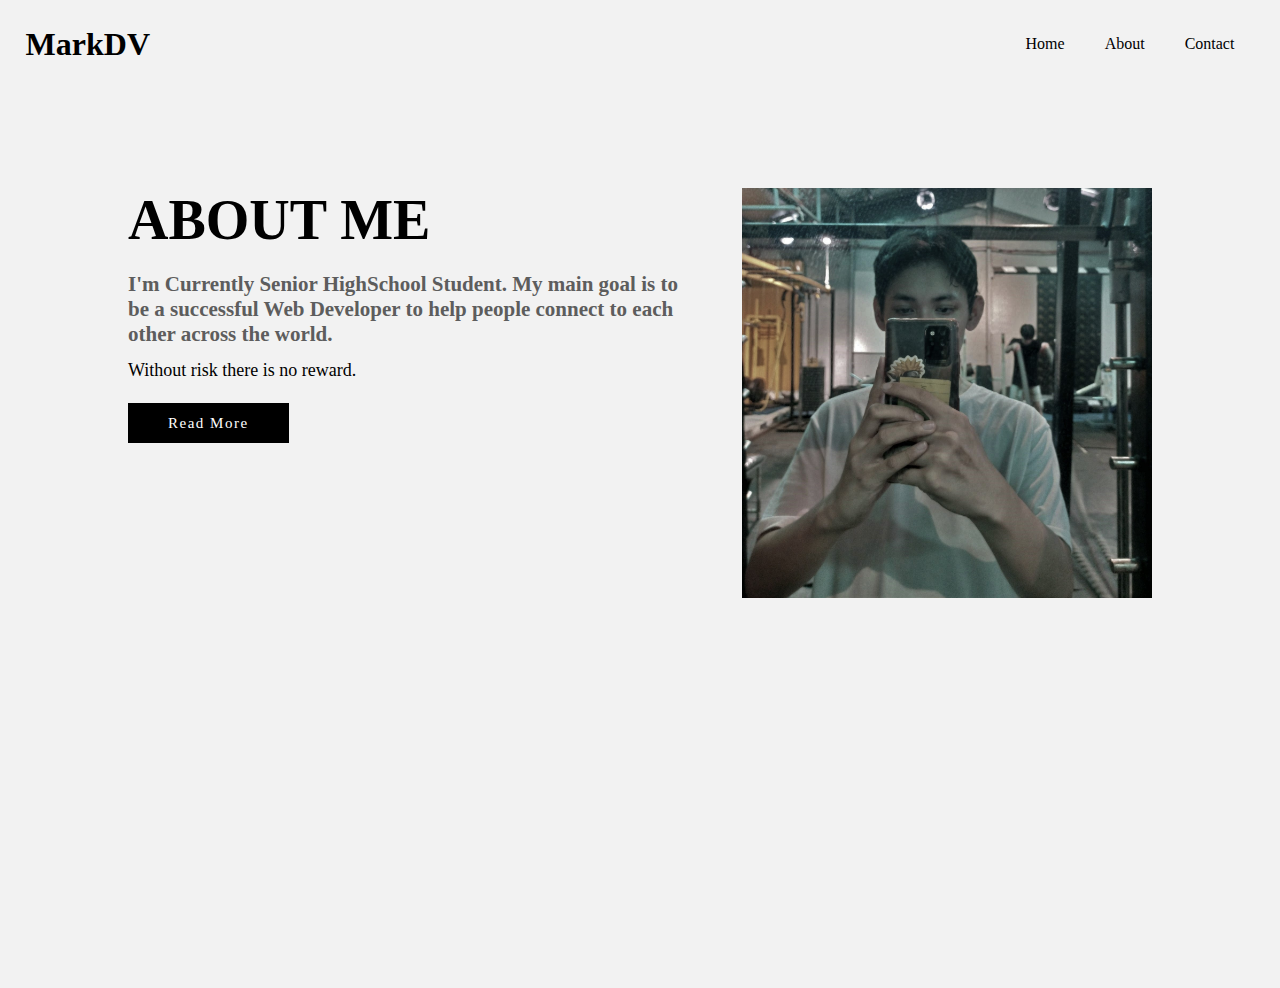
==== about.html @ a46acbf6 "first commit" ====
<!DOCTYPE html>
<html lang="en">
<head>
    <meta charset="UTF-8">
    <meta http-equiv="X-UA-Compatible" content="IE=edge">
    <meta name="viewport" content="width=device-width, initial-scale=1.0">
    <link rel="stylesheet" href="style.css">
    <link rel="stylesheet" href="https://cdnjs.cloudflare.com/ajax/libs/font-awesome/6.3.0/css/all.min.css" integrity="sha512-SzlrxWUlpfuzQ+pcUCosxcglQRNAq/DZjVsC0lE40xsADsfeQoEypE+enwcOiGjk/bSuGGKHEyjSoQ1zVisanQ==" crossorigin="anonymous" referrerpolicy="no-referrer" />
    <title>About Me</title>
</head>
<body>
    <main>
        <nav>
            <h1>MarkDV</h1>
            <div class="nav-links" id="navLinks">
                <i class="fa-solid fa-xmark" onclick="navClose()"></i>
                <ul>
                    <li><a href="/index.html">Home</a></li>
                    <li><a href="/about.html">About</a></li>
                    <li><a href="/contact.html">Contact</a></li>
                </ul>
            </div>
            <i class="fa-solid fa-bars" onclick="navOpen()"></i>
        </nav>
            <div class="section">
                <div class="container">
                    <div class="content-section">
                        <div class="title">
                            <h1>About Me</h1>
                        </div>
                        <div class="content">
                            <h3>I'm Currently Senior HighSchool Student. My main goal is to be a successful Web Developer to help people connect to each other across the world. </h3>
                            <p>Without risk there is no reward.</p>
                            <div class="button">
                                <a href="">Read More</a>
                            </div>
                        </div>
                    </div>
                    <div class="image-section">
                        <img src="./img/me.jpg" alt="">
                    </div>
                </div>
            </div>
            <!------ Javascript ------>            
            <script>

                const navLinks = document.getElementById("navLinks");

                function navClose() {
                    navLinks.style.right = "-200px"
                }

                function navOpen() {
                    navLinks.style.right = "0"
                }

            </script>
    </main>
</body>
</html>
---- style.css ----
* {
    margin: 0;
    padding: 0;
    box-sizing: border-box;
    font-family: Poppins;
}

body {
    background-color: #f2f2f2;
}

main {
    width: 100%;
    height: 100vh;
    background-color: #f2f2f2;
}

nav {
    display: flex;
    align-items: center;
    justify-content: space-between;
    padding: 2%;
    background-color: #f2f2f2;
}

nav h1 {
    color: #000;
}

.nav-links ul {
    display: flex;
    list-style-type: none;
}

nav .fa-solid {
    display: none;
}

.nav-links li a {
    text-decoration: none;
    color: #000;
    margin: 0 20px;
}

.main-page {
    padding: 3%;
}

.row {
    display: flex;
}

.col-1 {
    flex-basis: 50%;
}

.col-1 h1 {
    margin-top: 200px;
}

.col-2 img {
    width: 600px;
    margin-top: 70px;
}

.skills {
    display: flex;
}

.skills i {
    margin: 40px 14px;
    width: 30px;
    cursor: pointer;
    font-size: 30px;
}

footer {
    display: flex;
    align-items: center;
    justify-content: center;
    flex-direction: column;
    padding: 3%;
}

footer h3 {
    margin-bottom: 15px;
}

.footerline {
    width: 100%;
    height: 1px;
    background-color: #000;
}

.socialmedia {
    display: flex;
    align-items: center;
    justify-content: space-around;
}

.socialmedia i {
    font-size: 20px;
    color: #000;
    margin: 20px;
}
/*----- contact ----*/
.contact {
    width: 100%;
    height: 100vh;
}

.contact h1 {
    margin: 50px 0;
}

.contact-container {
    display: flex;
    align-items: center;
    flex-direction: column;
    justify-content: center;
}

.contact-container form {
    border-radius: 10px;
    
    padding: 15px;
    display: flex;
    flex-direction: column;
    gap: 10px;
    width: 350px;
    align-items: center;
    justify-content: center;
    box-shadow: rgba(0, 0, 0, 0.25) 0px 54px 55px, rgba(0, 0, 0, 0.12) 0px -12px 30px, rgba(0, 0, 0, 0.12) 0px 4px 6px, rgba(0, 0, 0, 0.17) 0px 12px 13px, rgba(0, 0, 0, 0.09) 0px -3px 5px;
}

.contact-container form input {
    border: none;
    outline: none;
    padding: 10px;
    border-radius: 8px;
    width: 300px;
}

.contact-container form textarea {
    padding: 10px;
    outline: none;
    border: none;
    width: 300px;
}

.contact-container form button {
    border: none;
    padding: 10px 15px;
    background-color: #000;
    color: #fff;
    cursor: pointer;
    width: 100px;
    border-radius: 9px;
    font-weight: bold;
}
/*----- about ----*/
.section {
    width: 100%;
    height: 100vh;
    background-color: #f2f2f2;
}

.container {
    width: 80%;
    min-height: 100vh;
    margin: auto;
    padding-top: 100px;
}

.content-section {
    float: left;
    width: 55%;
}

.image-section {
    float: right;
    width: 40%;
}

.image-section img {
    width: 100%;
    height: auto;
}

.content-section .title {
    text-transform: uppercase;
    font-size: 28px;
}

.content-section .content h3 {
    margin-top: 20px;
    color: #5d5d5d;
    font-size: 21px;
}

.content-section .content p {
    margin-top: 10px;
    font-size: 18px;
    line-height: 1.5;
}

.content-section .content .button {
    margin-top: 30px;
    cursor: pointer;
}

.content-section .content .button a {
    background-color: #000;
    padding: 12px 40px;
    text-decoration: none;
    color: #fff;
    font-size: 15px;
    letter-spacing: 1.5px;
}

.content-section .content .button a:hover {
    background-color: #808080;
    color: #fff;
}

.content-section .social {
    margin: 40px 40px;
}

.content-section .social i {
    font-size: 25px;
    padding: 0 10px;
    color: #000;
}

.content-section .social i:hover {
    color: #808080;
}

/*-------- nav -----*/
@media only screen and (max-width: 820px) {

    body {
        overflow-x: hidden;
    }

    nav .nav-links {
        position: absolute;
        right: 0 ;
        top: 0;
        background-color: #000;
        width: 200px;
        height: 100vh;
        transition: 0.5s;
    }

    nav .nav-links ul {
        display: flex;
        flex-direction: column;
        justify-content: center;
        padding: 30px;
    }

    nav .nav-links ul li {
        margin-top: 15px;
    }

    nav .nav-links li a {
        color: #fff;
    }

    nav .fa-solid {
        color: #fff;
        display: block;
        font-size: 20px;
        cursor: pointer;
        margin: 15px;
    }

    nav .fa-bars {
        color: #000;
    }
}


/*------ About -----*/
@media screen and (max-width: 820px) {

    .container {
        width: 80%;
        min-height: 100vh;
        margin: auto;
        padding-top: 50px;
    }

    .content-section {
        float: none;
        width: 100%;
        display: block;
        margin: auto;
    }

    .image-section {
        float: none;
        width: 100%;
    }

    .image-section img {
        width: 100%;
        height: auto;
        display: block;
        margin: auto;
    }

    .content-section .title {
        text-align: center;
        font-size: 19px;
    }

    .content h3 {
        text-align: center;
    }

    .content p {
        text-align: center;
    }

    .content-section .content .button {
        text-align: center;
        margin: 45px;
    }

    .content-section .content .button a {
        padding: 9px 30px;
    }

    .content-section .social {
        text-align: center;
    }

}
    

/*---------- mainpage----*/
@media screen and (max-width: 820px) {
    

    nav h1 {
        font-size: 25px;
        padding: 20px;
    }

    .main-page {
        padding: 2%;
    }

    .col-1 h1 {
        text-align: center;
        margin-bottom: 15px;
    }
    
    .col-1 p {
        text-align: center;
    }

    .col-2 img {
        width: 400px;
        margin: 40px;
    }


    .skills i {
        margin: 40px 14px;
        width: 70px;
        font-size: 30px;
        text-align: center;
    }



    .container {
        display: flex;
        flex-direction: column;
        align-items: center;
    }


    .row {
        display: flex;
        flex-wrap: wrap;
        justify-content: center;
    }

    .footer-container {
        flex-direction: column;
        text-align: center;
    }
    
    .socialmedia {
        margin-top: 20px;
    }

}
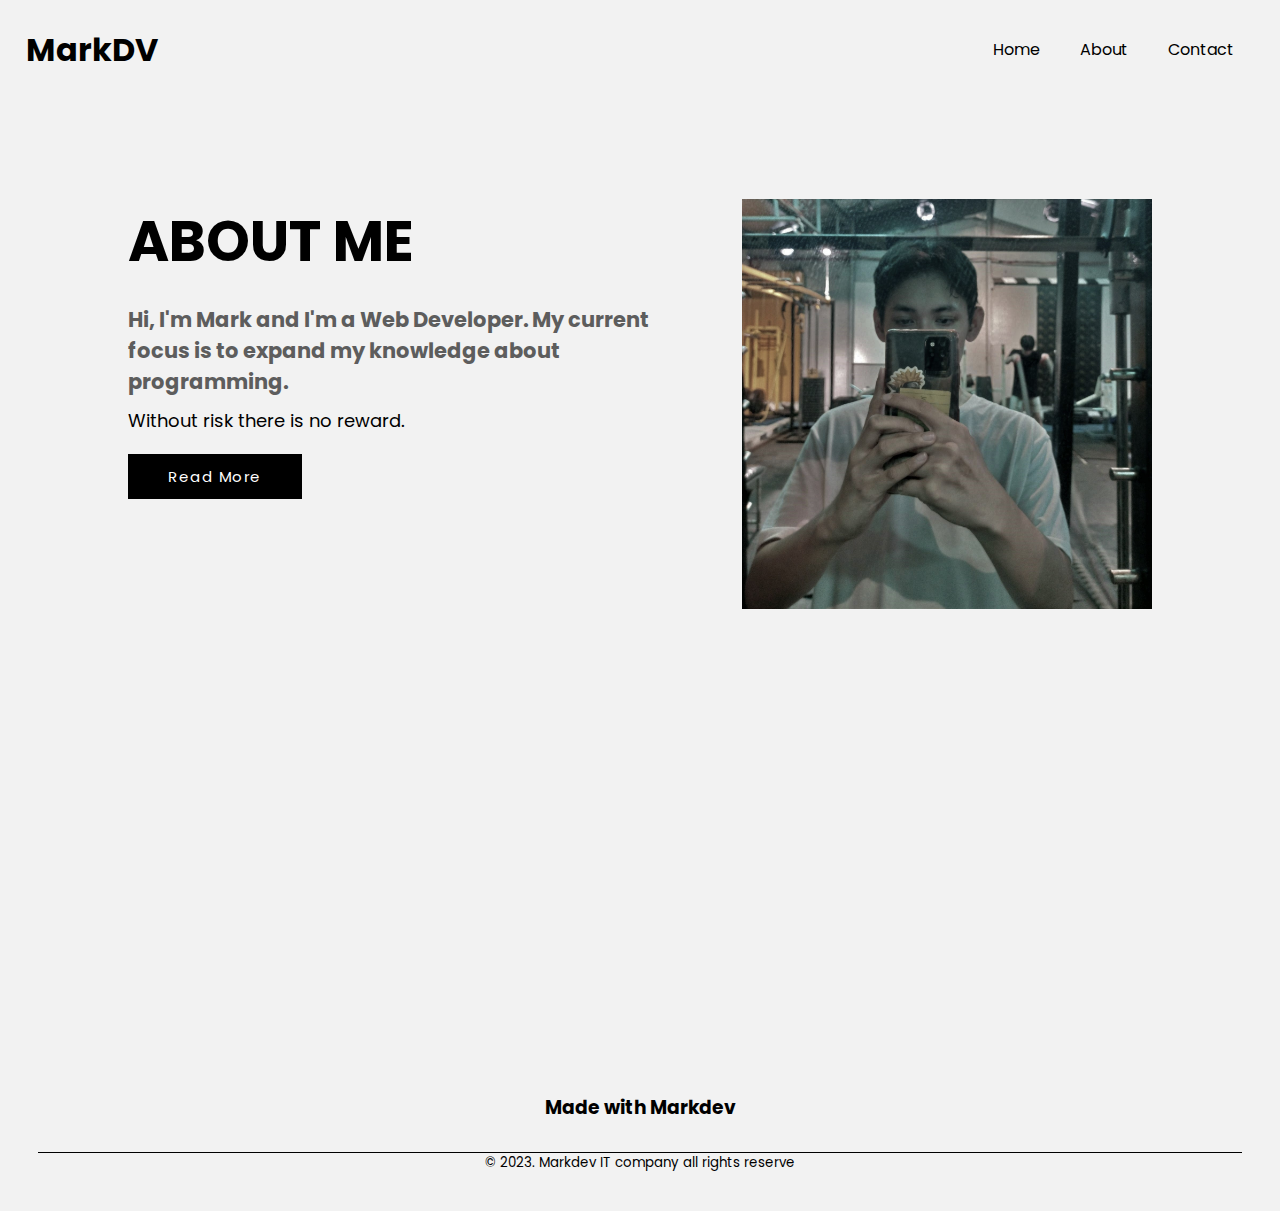
==== commit aa99e20e: "new" ====
--- a/about.html
+++ b/about.html
@@ -29,7 +29,7 @@
                             <h1>About Me</h1>
                         </div>
                         <div class="content">
-                            <h3>I'm Currently Senior HighSchool Student. My main goal is to be a successful Web Developer to help people connect to each other across the world. </h3>
+                            <h3>Hi, I'm Mark and I'm a Web Developer. My current focus is to expand my knowledge about programming. </h3>
                             <p>Without risk there is no reward.</p>
                             <div class="button">
                                 <a href="">Read More</a>
@@ -40,6 +40,20 @@
                         <img src="./img/me.jpg" alt="">
                     </div>
                 </div>
+            </div>
+            <div>
+                <footer>
+                    <div class="footer-container">
+                        <h3>Made with Markdev</h3>
+                        <div class="socialmedia">
+                            <a href="https://www.facebook.com/markstephen.arique"><i class="fa-brands fa-facebook"></i></a>
+                            <a href="https://github.com/Ezlics"><i class="fa-brands fa-github"></i></a>
+                            <a href="https://twitter.com/mrkarqs"><i class="fa-brands fa-twitter"></i></a>
+                        </div>
+                    </div>
+                    <div class="footerline"></div>
+                    <small>© 2023. Markdev IT company all rights reserve</small>
+                </footer>
             </div>
             <!------ Javascript ------>            
             <script>
--- a/style.css
+++ b/style.css
@@ -1,3 +1,5 @@
+@import url('https://fonts.googleapis.com/css2?family=Poppins:ital,wght@0,300;0,400;0,500;0,600;1,400&display=swap');
+
 * {
     margin: 0;
     padding: 0;
@@ -7,6 +9,7 @@
 
 body {
     background-color: #f2f2f2;
+    overflow-x: hidden;
 }
 
 main {
@@ -26,6 +29,7 @@
 nav h1 {
     color: #000;
 }
+
 
 .nav-links ul {
     display: flex;
@@ -83,7 +87,7 @@
 }
 
 footer h3 {
-    margin-bottom: 15px;
+    margin-top: 55px;
 }
 
 .footerline {
@@ -240,17 +244,14 @@
 /*-------- nav -----*/
 @media only screen and (max-width: 820px) {
 
-    body {
+    nav .nav-links {
         overflow-x: hidden;
-    }
-
-    nav .nav-links {
         position: absolute;
-        right: 0 ;
+        right: 0;
         top: 0;
         background-color: #000;
         width: 200px;
-        height: 100vh;
+        height: 100%;
         transition: 0.5s;
     }
 
@@ -286,6 +287,7 @@
 /*------ About -----*/
 @media screen and (max-width: 820px) {
 
+
     .container {
         width: 80%;
         min-height: 100vh;
@@ -338,25 +340,39 @@
         text-align: center;
     }
 
-}
+    footer {
+        margin-top: 250px;
+    }
     
-
-/*---------- mainpage----*/
-@media screen and (max-width: 820px) {
+    .footer-container {
+        flex-direction: column;
+        text-align: center;
+    }
+}
     
 
+@media screen and (max-width: 600px) {
+    
+    .mainpage-container {
+        width: 60%;
+        min-height: 100vh;
+        margin: auto;
+        padding-top: 20px;
+    }
+
     nav h1 {
-        font-size: 25px;
+        font-size: 30px;
         padding: 20px;
     }
 
     .main-page {
-        padding: 2%;
+        padding: 3%;
     }
 
     .col-1 h1 {
         text-align: center;
         margin-bottom: 15px;
+        font-size: 30px;
     }
     
     .col-1 p {
@@ -364,7 +380,8 @@
     }
 
     .col-2 img {
-        width: 400px;
+        width: 300px;
+        margin-top: 350px;
         margin: 40px;
     }
 
@@ -376,8 +393,6 @@
         text-align: center;
     }
 
-
-
     .container {
         display: flex;
         flex-direction: column;
@@ -391,16 +406,19 @@
         justify-content: center;
     }
 
+    .socialmedia {
+        margin-top: 20px;
+    }
+
+    footer {
+        margin-top: 250px;
+    }
+
     .footer-container {
         flex-direction: column;
         text-align: center;
     }
-    
-    .socialmedia {
-        margin-top: 20px;
-    }
-
-}
-
-
-
+}
+
+
+
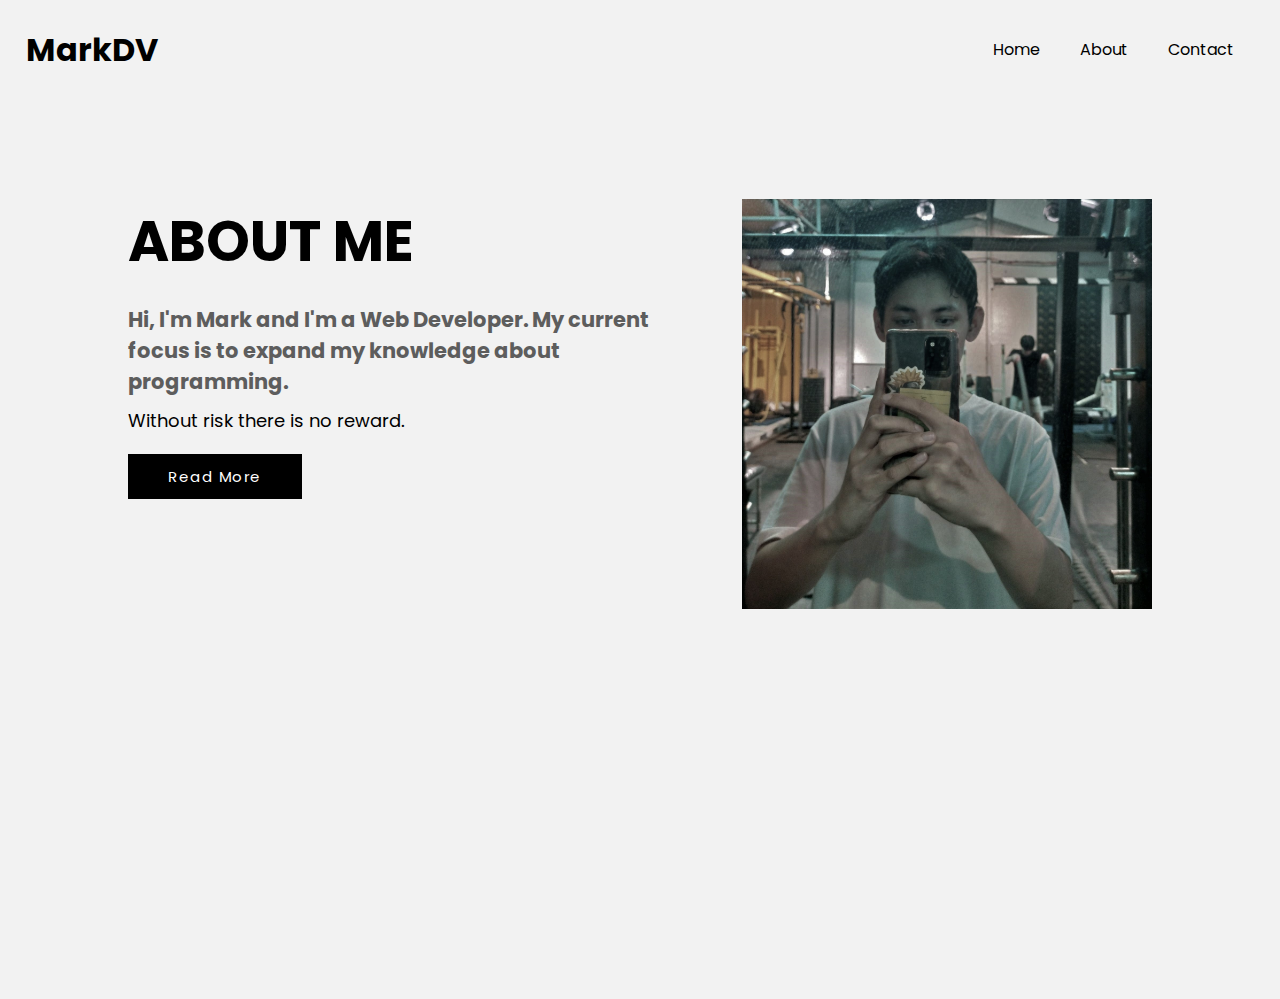
==== commit 4cc497b8: "new" ====
--- a/about.html
+++ b/about.html
@@ -15,9 +15,9 @@
             <div class="nav-links" id="navLinks">
                 <i class="fa-solid fa-xmark" onclick="navClose()"></i>
                 <ul>
-                    <li><a href="/index.html">Home</a></li>
-                    <li><a href="/about.html">About</a></li>
-                    <li><a href="/contact.html">Contact</a></li>
+                    <li><a href="index.html">Home</a></li>
+                    <li><a href="about.html">About</a></li>
+                    <li><a href="contact.html">Contact</a></li>
                 </ul>
             </div>
             <i class="fa-solid fa-bars" onclick="navOpen()"></i>
@@ -41,20 +41,6 @@
                     </div>
                 </div>
             </div>
-            <div>
-                <footer>
-                    <div class="footer-container">
-                        <h3>Made with Markdev</h3>
-                        <div class="socialmedia">
-                            <a href="https://www.facebook.com/markstephen.arique"><i class="fa-brands fa-facebook"></i></a>
-                            <a href="https://github.com/Ezlics"><i class="fa-brands fa-github"></i></a>
-                            <a href="https://twitter.com/mrkarqs"><i class="fa-brands fa-twitter"></i></a>
-                        </div>
-                    </div>
-                    <div class="footerline"></div>
-                    <small>© 2023. Markdev IT company all rights reserve</small>
-                </footer>
-            </div>
             <!------ Javascript ------>            
             <script>
 
--- a/style.css
+++ b/style.css
@@ -60,6 +60,7 @@
 
 .col-1 h1 {
     margin-top: 200px;
+    font-size: 25px;
 }
 
 .col-2 img {
@@ -78,12 +79,14 @@
     font-size: 30px;
 }
 
+
 footer {
     display: flex;
     align-items: center;
     justify-content: center;
     flex-direction: column;
     padding: 3%;
+    margin-top: 100px;
 }
 
 footer h3 {
@@ -126,7 +129,6 @@
 
 .contact-container form {
     border-radius: 10px;
-    
     padding: 15px;
     display: flex;
     flex-direction: column;
@@ -387,18 +389,26 @@
 
 
     .skills i {
-        margin: 40px 14px;
+        margin: 40px 8px;
         width: 70px;
         font-size: 30px;
         text-align: center;
+    }
+
+    .contact {
+        padding: 10px;
     }
 
     .container {
         display: flex;
         flex-direction: column;
-        align-items: center;
-    }
-
+
+    }
+
+    .contact-container form input {
+        size: 250px;
+
+    }
 
     .row {
         display: flex;
@@ -411,14 +421,12 @@
     }
 
     footer {
-        margin-top: 250px;
+        margin-top: 100px;
     }
 
     .footer-container {
         flex-direction: column;
         text-align: center;
     }
-}
-
-
-
+    
+}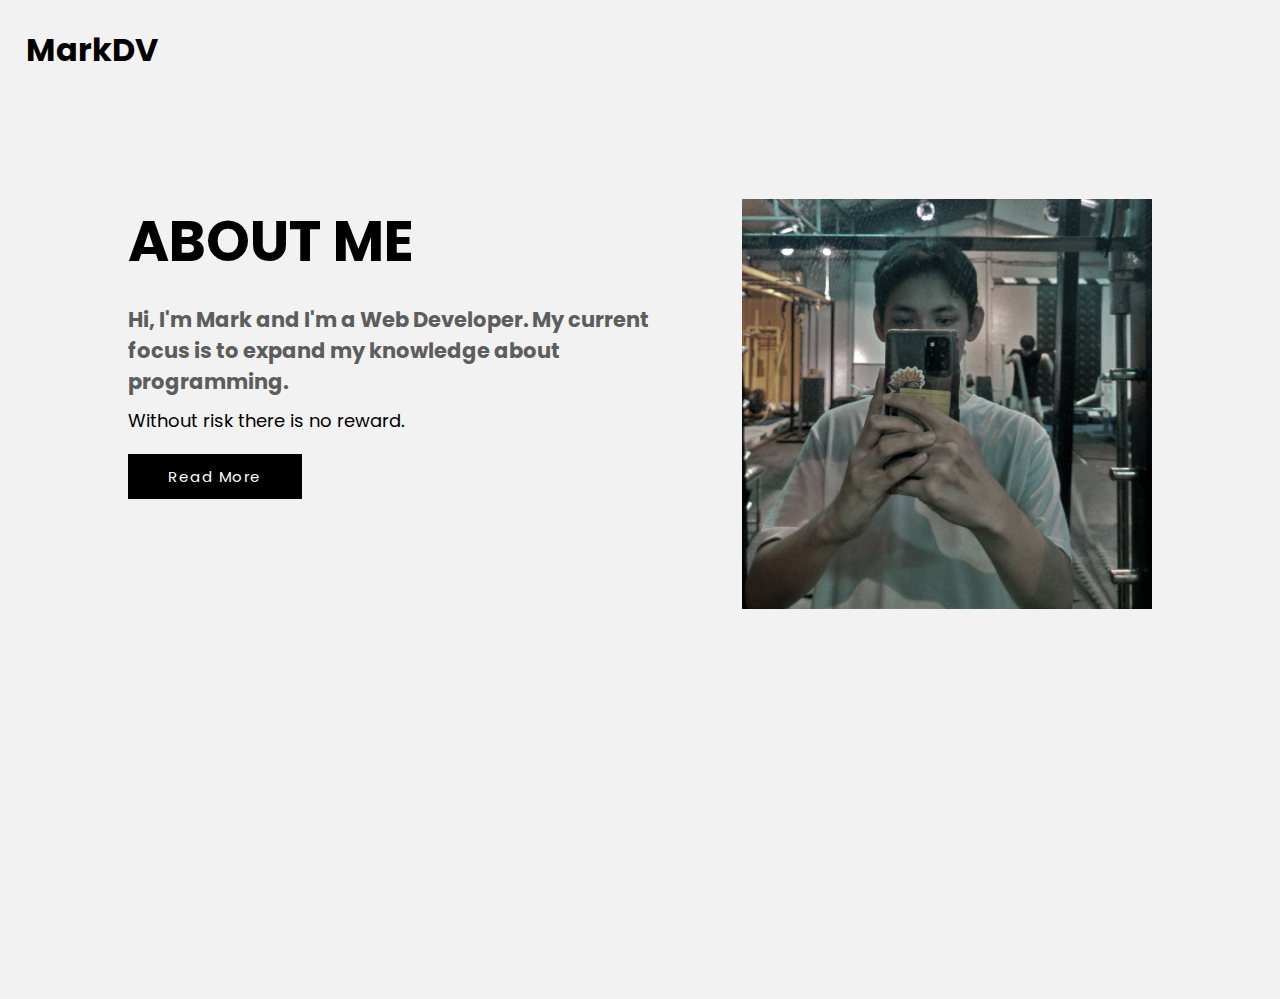
==== commit d25c77a6: "new" ====
--- a/about.html
+++ b/about.html
@@ -47,11 +47,11 @@
                 const navLinks = document.getElementById("navLinks");
 
                 function navClose() {
-                    navLinks.style.right = "-200px"
+                    navLinks.style.display = 'none'
                 }
 
                 function navOpen() {
-                    navLinks.style.right = "0"
+                    navLinks.style.display = 'flex'
                 }
 
             </script>
--- a/style.css
+++ b/style.css
@@ -9,11 +9,10 @@
 
 body {
     background-color: #f2f2f2;
-    overflow-x: hidden;
 }
 
 main {
-    width: 100%;
+    max-width: 100%;
     height: 100vh;
     background-color: #f2f2f2;
 }
@@ -32,7 +31,7 @@
 
 
 .nav-links ul {
-    display: flex;
+    display: none;
     list-style-type: none;
 }
 
@@ -245,23 +244,28 @@
 
 /*-------- nav -----*/
 @media only screen and (max-width: 820px) {
-
+    
     nav .nav-links {
         overflow-x: hidden;
-        position: absolute;
+        position: fixed;
         right: 0;
         top: 0;
         background-color: #000;
         width: 200px;
         height: 100%;
         transition: 0.5s;
+        z-index: 999;
     }
 
     nav .nav-links ul {
+        overflow-x: hidden;
+        position: fixed;
         display: flex;
         flex-direction: column;
-        justify-content: center;
+        justify-content: flex-start;
+        align-items: flex-start;
         padding: 30px;
+        margin-top: 50px;
     }
 
     nav .nav-links ul li {
@@ -283,6 +287,7 @@
     nav .fa-bars {
         color: #000;
     }
+
 }
 
 
